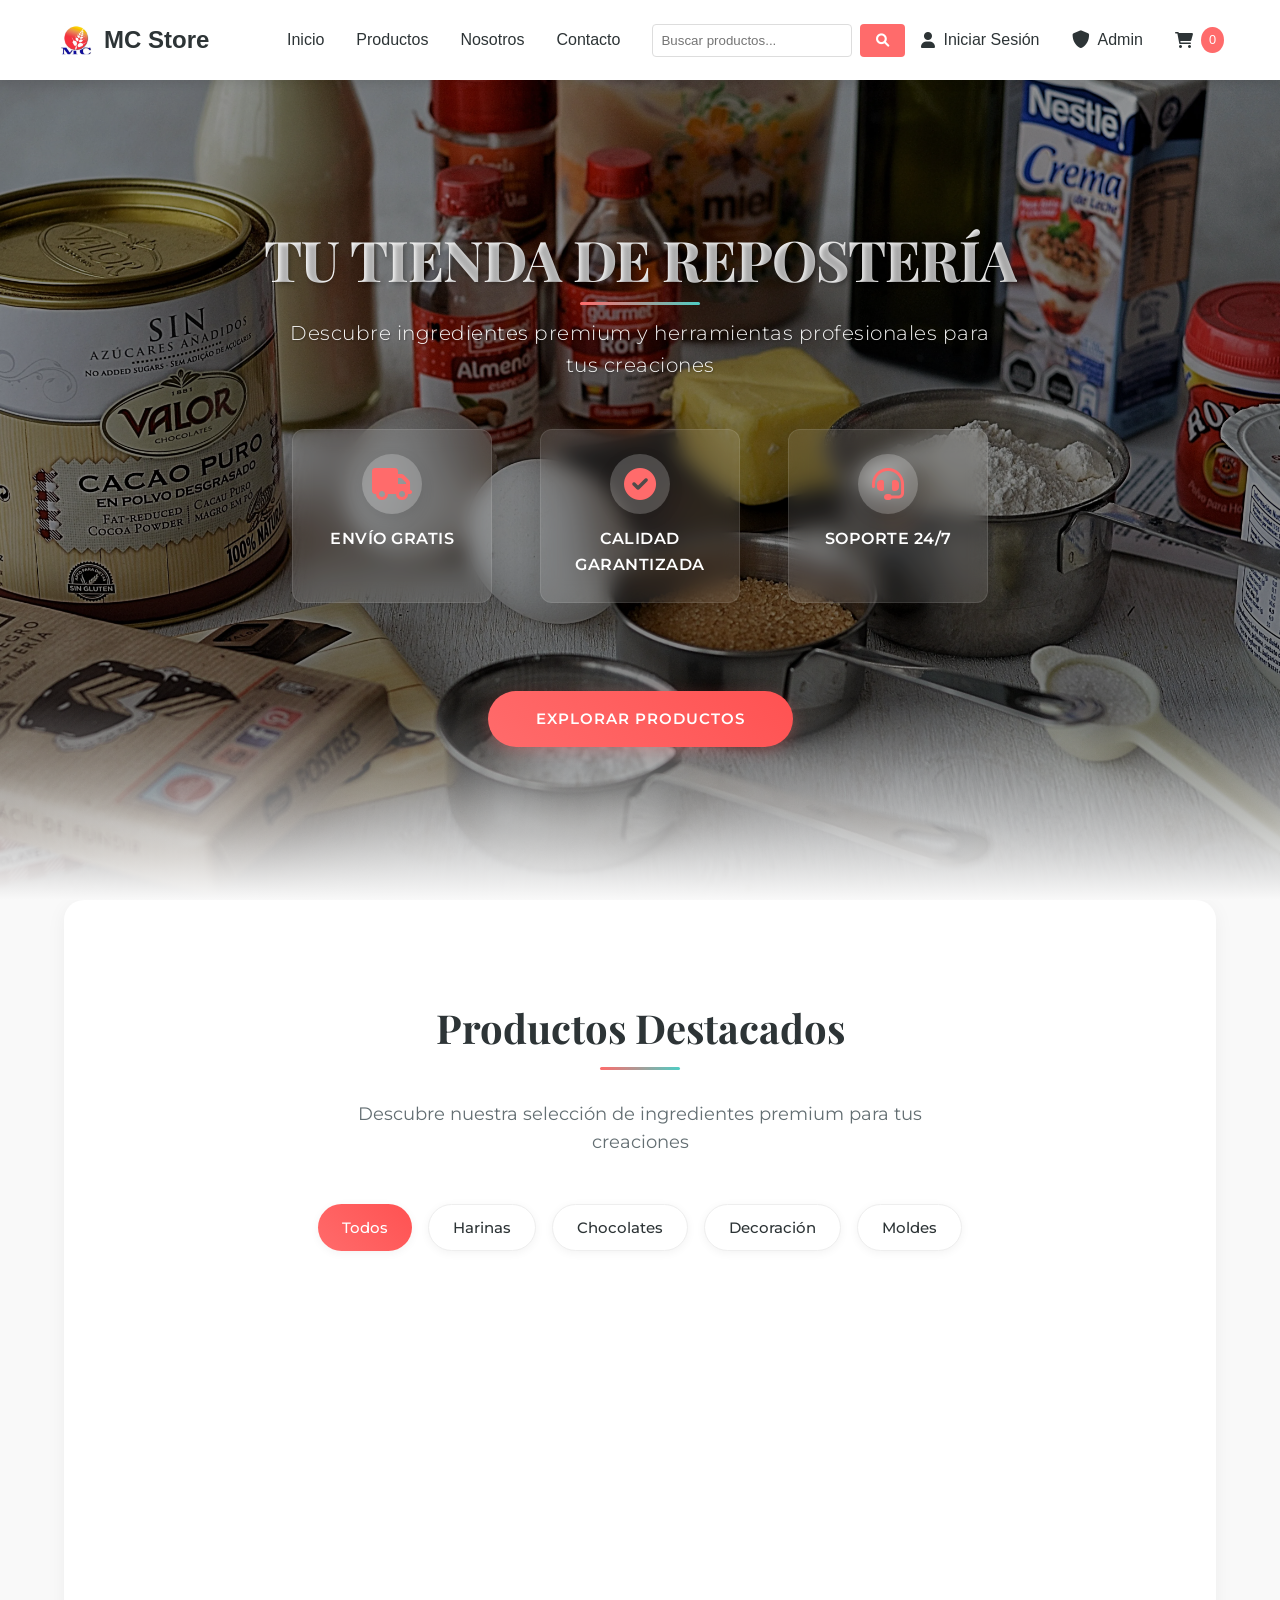
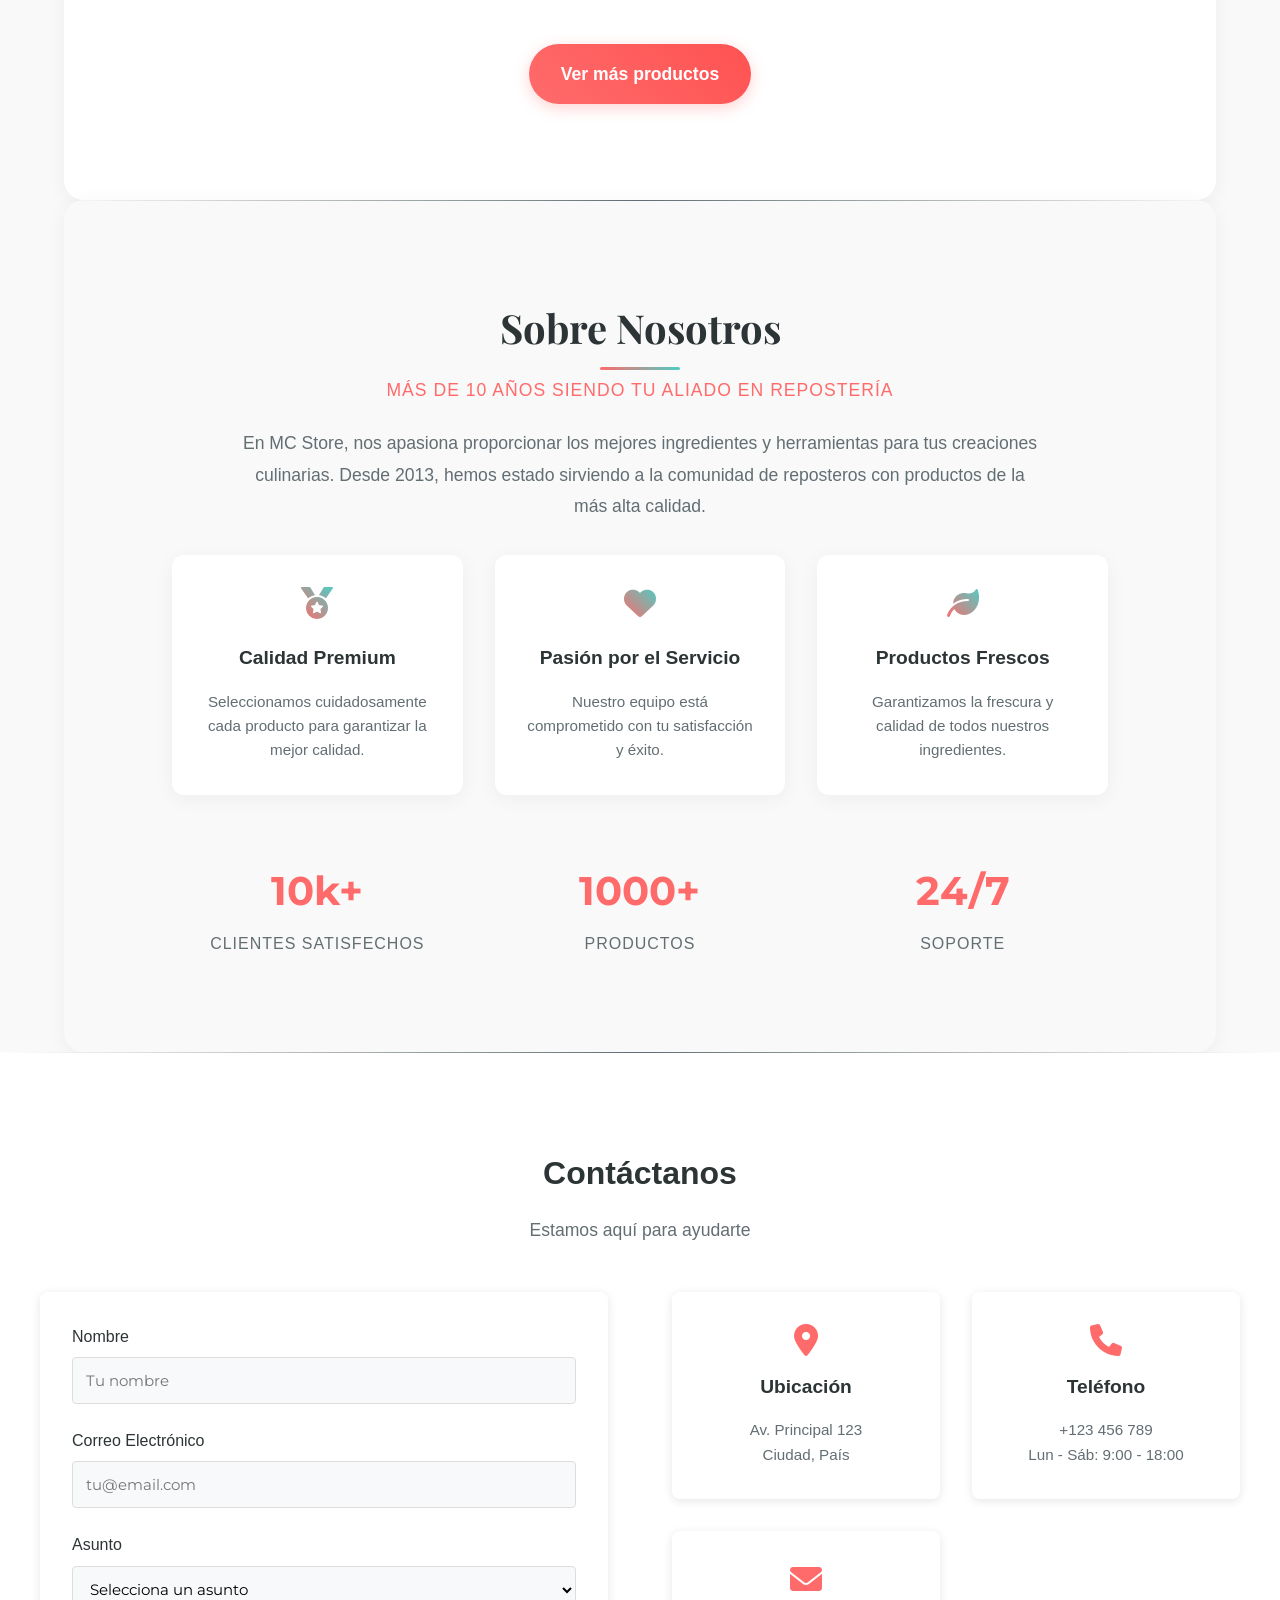
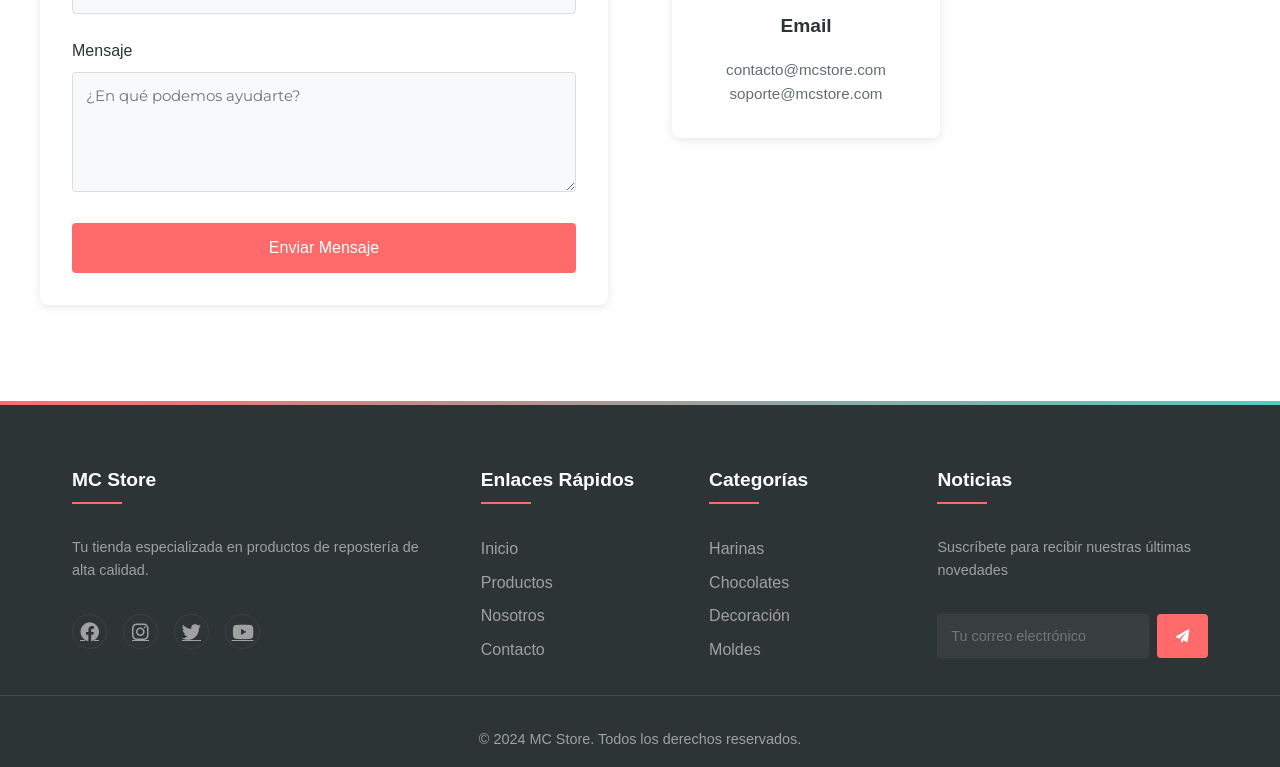
==== mcstore-project/public/index.html @ f69ef3e4 "Add files via upload" ====
<!DOCTYPE html>
<html lang="es">
<head>
    <meta charset="UTF-8">
    <meta name="viewport" content="width=device-width, initial-scale=1.0">
    <title>MC Store - Tu Tienda de Confianza</title>
    <link rel="preconnect" href="https://fonts.googleapis.com">
    <link rel="preconnect" href="https://fonts.gstatic.com" crossorigin>
    <link href="https://fonts.googleapis.com/css2?family=Montserrat:wght@300;400;500;600;700;800&family=Playfair+Display:wght@700;800;900&display=swap" rel="stylesheet">
    <link rel="stylesheet" href="css/styles.css">
    <link rel="stylesheet" href="https://cdnjs.cloudflare.com/ajax/libs/font-awesome/6.0.0/css/all.min.css">
</head>
<body>
    <!-- Header -->
    <header class="header">
        <div class="header-container">
            <div class="logo">
                <img src="img/logo-mcstore.png" alt="MC Store Logo">
                <h1 class="logo-text">MC Store</h1>
            </div>
            <button class="mobile-menu-btn">
                <i class="fas fa-bars"></i>
            </button>
            <div class="nav-container">
                <nav class="nav-menu">
                    <ul>
                        <li><a href="#inicio">Inicio</a></li>
                        <li><a href="pages/catalog.html">Productos</a></li>
                        <li><a href="#nosotros">Nosotros</a></li>
                        <li><a href="#contacto">Contacto</a></li>
                    </ul>
                </nav>
                <div class="cart-user-container">
                    <div class="search-bar">
                        <input type="text" placeholder="Buscar productos...">
                        <button><i class="fas fa-search"></i></button>
                    </div>
                    <div class="user-actions">
                        <a href="pages/login.html" class="login-btn"><i class="fas fa-user"></i> Iniciar Sesión</a>
                        <a href="pages/admin/login.html" class="admin-btn"><i class="fas fa-shield-alt"></i> Admin</a>
                        <a href="pages/cart.html" class="cart-btn"><i class="fas fa-shopping-cart"></i> <span class="cart-count">0</span></a>
                    </div>
                </div>
            </div>
        </div>
    </header>

    <!-- Hero Section -->
    <section class="hero" id="inicio">
        <div class="hero-content">
            <h1>Tu Tienda de Repostería</h1>
            <p class="hero-subtitle">Descubre ingredientes premium y herramientas profesionales para tus creaciones</p>
            <div class="hero-features">
                <div class="feature">
                    <i class="fas fa-truck"></i>
                    <span>Envío Gratis</span>
                </div>
                <div class="feature">
                    <i class="fas fa-check-circle"></i>
                    <span>Calidad Garantizada</span>
                </div>
                <div class="feature">
                    <i class="fas fa-headset"></i>
                    <span>Soporte 24/7</span>
                </div>
            </div>
            <a href="#productos" class="cta-button">Explorar Productos</a>
        </div>
    </section>

    <!-- Featured Products -->
    <section class="featured-products" id="productos">
        <div class="section-header">
            <h2>Productos Destacados</h2>
            <p>Descubre nuestra selección de ingredientes premium para tus creaciones</p>
        </div>
        <div class="category-filter">
            <button class="active" data-category="todos">Todos</button>
            <button data-category="harinas">Harinas</button>
            <button data-category="chocolates">Chocolates</button>
            <button data-category="decoracion">Decoración</button>
            <button data-category="moldes">Moldes</button>
        </div>
        <div class="products-grid" id="productsContainer">
            <!-- Products will be loaded dynamically -->
        </div>
        <div class="view-more-container">
            <a href="pages/catalog.html" class="view-more-btn">Ver más productos</a>
        </div>
    </section>

    <!-- About Us -->
    <section class="about-us" id="nosotros">
        <div class="about-content">
            <div class="about-text">
                <h2>Sobre Nosotros</h2>
                <p class="subtitle">Más de 10 años siendo tu aliado en repostería</p>
                <p class="description">En MC Store, nos apasiona proporcionar los mejores ingredientes y herramientas para tus creaciones culinarias. Desde 2013, hemos estado sirviendo a la comunidad de reposteros con productos de la más alta calidad.</p>
                <div class="about-features">
                    <div class="about-feature">
                        <i class="fas fa-medal"></i>
                        <h3>Calidad Premium</h3>
                        <p>Seleccionamos cuidadosamente cada producto para garantizar la mejor calidad.</p>
                    </div>
                    <div class="about-feature">
                        <i class="fas fa-heart"></i>
                        <h3>Pasión por el Servicio</h3>
                        <p>Nuestro equipo está comprometido con tu satisfacción y éxito.</p>
                    </div>
                    <div class="about-feature">
                        <i class="fas fa-leaf"></i>
                        <h3>Productos Frescos</h3>
                        <p>Garantizamos la frescura y calidad de todos nuestros ingredientes.</p>
                    </div>
                </div>
            </div>
            <div class="about-stats">
                <div class="stat">
                    <span class="number">10k+</span>
                    <span class="label">Clientes Satisfechos</span>
                </div>
                <div class="stat">
                    <span class="number">1000+</span>
                    <span class="label">Productos</span>
                </div>
                <div class="stat">
                    <span class="number">24/7</span>
                    <span class="label">Soporte</span>
                </div>
            </div>
        </div>
    </section>

    <!-- Contact Section -->
    <section class="contact" id="contacto">
        <div class="section-header">
            <h2>Contáctanos</h2>
            <p>Estamos aquí para ayudarte</p>
        </div>
        <div class="contact-container">
            <form id="contactForm" class="contact-form">
                <div class="form-group">
                    <label for="name">Nombre</label>
                    <input type="text" id="name" placeholder="Tu nombre" required>
                </div>
                <div class="form-group">
                    <label for="email">Correo Electrónico</label>
                    <input type="email" id="email" placeholder="tu@email.com" required>
                </div>
                <div class="form-group">
                    <label for="subject">Asunto</label>
                    <select id="subject" required>
                        <option value="">Selecciona un asunto</option>
                        <option value="consulta">Consulta General</option>
                        <option value="pedido">Información de Pedido</option>
                        <option value="reclamo">Reclamo</option>
                        <option value="otro">Otro</option>
                    </select>
                </div>
                <div class="form-group">
                    <label for="message">Mensaje</label>
                    <textarea id="message" placeholder="¿En qué podemos ayudarte?" required></textarea>
                </div>
                <button type="submit" class="submit-btn">Enviar Mensaje</button>
            </form>
            <div class="contact-info">
                <div class="info-card">
                    <div class="info-header">
                        <i class="fas fa-map-marker-alt"></i>
                        <h3>Ubicación</h3>
                    </div>
                    <p>Av. Principal 123</p>
                    <p>Ciudad, País</p>
                </div>
                <div class="info-card">
                    <div class="info-header">
                        <i class="fas fa-phone"></i>
                        <h3>Teléfono</h3>
                    </div>
                    <p>+123 456 789</p>
                    <p>Lun - Sáb: 9:00 - 18:00</p>
                </div>
                <div class="info-card">
                    <div class="info-header">
                        <i class="fas fa-envelope"></i>
                        <h3>Email</h3>
                    </div>
                    <p>contacto@mcstore.com</p>
                    <p>soporte@mcstore.com</p>
                </div>
            </div>
        </div>
    </section>

    <!-- Include Footer -->
    <div id="footer-placeholder"></div>
    <script src="js/catalog.js"></script>
    <script src="js/main.js"></script>
    <script>
        // Load footer
        fetch('pages/footer.html')
            .then(response => response.text())
            .then(data => {
                document.getElementById('footer-placeholder').innerHTML = data;
            })
            .catch(error => console.error('Error loading footer:', error));
    </script>
</body>
</html>
---- mcstore-project/public/css/styles.css ----
/* Variables globales */
:root {
    --primary-color: #ff6b6b;
    --secondary-color: #4ecdc4;
    --dark-color: #2d3436;
    --light-color: #f9f9f9;
    --gray-color: #636e72;
    --shadow: 0 2px 10px rgba(0, 0, 0, 0.1);
    --header-height: 80px;
}

/* Reset y estilos base */
* {
    margin: 0;
    padding: 0;
    box-sizing: border-box;
}

body {
    font-family: 'Segoe UI', Tahoma, Geneva, Verdana, sans-serif;
    line-height: 1.6;
    color: var(--dark-color);
    background-color: var(--light-color);
    position: relative;
}

/* Header Styles */
.header {
    background-color: white;
    box-shadow: var(--shadow);
    position: fixed;
    width: 100%;
    top: 0;
    left: 0;
    height: var(--header-height);
    z-index: 1000;
}

.header-container {
    max-width: 1200px;
    margin: 0 auto;
    padding: 1rem;
    display: flex;
    justify-content: space-between;
    align-items: center;
    height: 100%;
}

.logo {
    display: flex;
    align-items: center;
    gap: 0.5rem;
}

.logo img {
    height: 40px;
    width: auto;
}

.logo-text {
    font-size: 1.5rem;
    font-weight: 700;
    color: var(--dark-color);
    margin: 0;
}

.mobile-menu-btn {
    display: none;
    background: none;
    border: none;
    font-size: 1.5rem;
    color: var(--dark-color);
    cursor: pointer;
}

.nav-container {
    display: flex;
    align-items: center;
    gap: 2rem;
}

.nav-menu ul {
    display: flex;
    list-style: none;
    gap: 2rem;
}

.nav-menu a {
    text-decoration: none;
    color: var(--dark-color);
    font-weight: 500;
    transition: color 0.3s;
    position: relative;
}

.nav-menu a::after {
    content: '';
    position: absolute;
    bottom: -5px;
    left: 0;
    width: 0;
    height: 2px;
    background-color: var(--primary-color);
    transition: width 0.3s;
}

.nav-menu a:hover::after {
    width: 100%;
}

.nav-menu a:hover {
    color: var(--primary-color);
}

.cart-user-container {
    display: flex;
    align-items: center;
    gap: 1rem;
}

.search-bar {
    display: flex;
    gap: 0.5rem;
}

.search-bar input {
    padding: 0.5rem;
    border: 1px solid #ddd;
    border-radius: 4px;
    width: 200px;
    transition: all 0.3s;
}

.search-bar input:focus {
    outline: none;
    border-color: var(--primary-color);
    box-shadow: 0 0 0 2px rgba(255, 107, 107, 0.1);
}

.search-bar button {
    background: var(--primary-color);
    border: none;
    color: white;
    padding: 0.5rem 1rem;
    border-radius: 4px;
    cursor: pointer;
    transition: background 0.3s;
}

.search-bar button:hover {
    background: #ff5252;
}

.user-actions {
    display: flex;
    gap: 1rem;
}

.user-actions a {
    text-decoration: none;
    color: var(--dark-color);
    display: flex;
    align-items: center;
    gap: 0.5rem;
    transition: color 0.3s;
}

.user-actions a:hover {
    color: var(--primary-color);
}

.cart-count {
    background: var(--primary-color);
    color: white;
    padding: 0.2rem 0.5rem;
    border-radius: 50%;
    font-size: 0.8rem;
}

/* Responsive Header */
@media (max-width: 1024px) {
    .search-bar input {
        width: 150px;
    }
}

@media (max-width: 768px) {
    .mobile-menu-btn {
        display: block;
    }

    .nav-container {
        position: fixed;
        top: var(--header-height);
        left: -100%;
        width: 100%;
        height: calc(100vh - var(--header-height));
        background: white;
        flex-direction: column;
        padding: 2rem;
        transition: left 0.3s ease;
    }

    .nav-container.active {
        left: 0;
    }

    .nav-menu ul {
        flex-direction: column;
        align-items: center;
        gap: 1.5rem;
    }

    .cart-user-container {
        flex-direction: column;
        align-items: center;
        width: 100%;
    }

    .search-bar {
        width: 100%;
    }

    .search-bar input {
        width: 100%;
    }

    .user-actions {
        flex-direction: column;
        align-items: center;
        width: 100%;
        gap: 1rem;
    }

    .user-actions a {
        width: 100%;
        justify-content: center;
        padding: 0.5rem;
        border: 1px solid #ddd;
        border-radius: 4px;
    }

    .logo-text {
        font-size: 1.2rem;
    }
    .logo img {
        height: 35px;
    }
}

@media (max-width: 480px) {
    .header-container {
        padding: 0.5rem;
    }

    .logo-text {
        font-size: 1rem;
    }
    .logo img {
        height: 30px;
    }
}

/* Hero Section */
.hero {
    background: linear-gradient(rgba(0, 0, 0, 0.4), rgba(0, 0, 0, 0.5)), url('../img/bg-img-1.webp');
    background-size: cover;
    background-position: center;
    background-attachment: fixed;
    min-height: 100vh;
    display: flex;
    align-items: center;
    justify-content: center;
    text-align: center;
    color: white;
    margin-top: 0;
    padding-top: var(--header-height);
    position: relative;
    overflow: hidden;
}

.hero::before {
    content: '';
    position: absolute;
    bottom: 0;
    left: 0;
    right: 0;
    height: 200px;
    background: linear-gradient(to top, var(--light-color), transparent);
    z-index: 1;
}

.hero-content {
    max-width: 1000px;
    padding: 2rem;
    position: relative;
    z-index: 2;
}

.hero h1 {
    font-size: 3.5rem;
    margin-bottom: 1.5rem;
    text-shadow: 2px 2px 4px rgba(0, 0, 0, 0.3);
    font-weight: 800;
    letter-spacing: -1px;
    line-height: 1.2;
    font-family: 'Playfair Display', serif;
    background: linear-gradient(45deg, #ffffff, #f0f0f0);
    -webkit-background-clip: text;
    -webkit-text-fill-color: transparent;
    animation: fadeInUp 1s ease-out;
    position: relative;
    text-transform: uppercase;
}

.hero h1::after {
    content: '';
    position: absolute;
    bottom: -12px;
    left: 50%;
    transform: translateX(-50%);
    width: 120px;
    height: 3px;
    background: linear-gradient(to right, var(--primary-color), var(--secondary-color));
    border-radius: 3px;
}

.hero-subtitle {
    font-size: 1.25rem;
    margin-bottom: 2.5rem;
    text-shadow: 1px 1px 2px rgba(0, 0, 0, 0.3);
    color: rgba(255, 255, 255, 0.95);
    font-weight: 300;
    font-family: 'Montserrat', sans-serif;
    animation: fadeInUp 1s ease-out 0.2s backwards;
    max-width: 700px;
    margin-left: auto;
    margin-right: auto;
    line-height: 1.6;
    letter-spacing: 0.5px;
}

.hero-features {
    display: flex;
    justify-content: center;
    gap: 3rem;
    margin: 3rem 0;
    animation: fadeInUp 1s ease-out 0.4s backwards;
}

.feature {
    display: flex;
    flex-direction: column;
    align-items: center;
    gap: 0.8rem;
    background: rgba(255, 255, 255, 0.1);
    padding: 1.5rem;
    border-radius: 12px;
    backdrop-filter: blur(10px);
    transition: transform 0.3s, background 0.3s, box-shadow 0.3s;
    border: 1px solid rgba(255, 255, 255, 0.1);
    box-shadow: 0 10px 30px rgba(0, 0, 0, 0.1);
    width: 200px;
}

.feature:hover {
    transform: translateY(-10px);
    background: rgba(255, 255, 255, 0.15);
    box-shadow: 0 15px 40px rgba(0, 0, 0, 0.2);
}

.feature i {
    font-size: 2rem;
    color: var(--primary-color);
    background: rgba(255, 255, 255, 0.2);
    width: 60px;
    height: 60px;
    border-radius: 50%;
    display: flex;
    align-items: center;
    justify-content: center;
    transition: transform 0.3s, background 0.3s;
    box-shadow: 0 5px 15px rgba(0, 0, 0, 0.1);
}

.feature:hover i {
    transform: scale(1.1);
    background: rgba(255, 255, 255, 0.25);
}

.feature span {
    font-size: 1rem;
    font-weight: 600;
    color: white;
    letter-spacing: 0.5px;
    font-family: 'Montserrat', sans-serif;
    text-transform: uppercase;
}

.cta-button {
    display: inline-block;
    background: linear-gradient(45deg, var(--primary-color), #ff5252);
    color: white;
    padding: 1rem 3rem;
    border-radius: 50px;
    text-decoration: none;
    margin-top: 2.5rem;
    transition: all 0.3s;
    font-weight: 600;
    text-transform: uppercase;
    letter-spacing: 1px;
    font-family: 'Montserrat', sans-serif;
    font-size: 0.95rem;
    box-shadow: 0 4px 15px rgba(255, 107, 107, 0.3);
    animation: fadeInUp 1s ease-out 0.6s backwards;
    position: relative;
    overflow: hidden;
}

.cta-button::before {
    content: '';
    position: absolute;
    top: 0;
    left: -100%;
    width: 100%;
    height: 100%;
    background: linear-gradient(90deg, transparent, rgba(255, 255, 255, 0.2), transparent);
    transition: 0.5s;
}

.cta-button:hover::before {
    left: 100%;
}

.cta-button:hover {
    background: linear-gradient(45deg, #ff5252, var(--primary-color));
    transform: translateY(-3px);
    box-shadow: 0 6px 20px rgba(255, 107, 107, 0.4);
}

@keyframes fadeInUp {
    from {
        opacity: 0;
        transform: translateY(30px);
    }
    to {
        opacity: 1;
        transform: translateY(0);
    }
}

@media (max-width: 768px) {
    .hero h1 {
        font-size: 2.8rem;
        letter-spacing: -0.5px;
    }

    .hero-subtitle {
        font-size: 1.1rem;
        line-height: 1.5;
        padding: 0 1rem;
    }

    .hero-features {
        flex-direction: column;
        gap: 1.5rem;
        align-items: center;
    }

    .feature {
        width: 180px;
        padding: 1.2rem;
    }

    .feature i {
        width: 50px;
        height: 50px;
        font-size: 1.5rem;
    }

    .feature span {
        font-size: 0.9rem;
    }

    .cta-button {
        padding: 0.9rem 2.5rem;
        font-size: 0.9rem;
    }
}

@media (max-width: 480px) {
    .hero h1 {
        font-size: 2.2rem;
        letter-spacing: 0;
    }

    .hero-subtitle {
        font-size: 1rem;
        line-height: 1.4;
    }

    .feature {
        width: 160px;
        padding: 1rem;
    }

    .feature i {
        width: 45px;
        height: 45px;
        font-size: 1.3rem;
    }

    .feature span {
        font-size: 0.85rem;
    }

    .cta-button {
        padding: 0.8rem 2rem;
        font-size: 0.85rem;
    }
}

/* Featured Products */
.featured-products {
    min-height: 100vh;
    padding: 4rem 2rem;
    max-width: 1200px;
    margin: 0 auto;
    display: flex;
    flex-direction: column;
}

.featured-products h2 {
    text-align: center;
    margin-bottom: 2rem;
}

.products-grid {
    flex: 1;
    display: grid;
    grid-template-columns: repeat(auto-fit, minmax(250px, 1fr));
    gap: 2rem;
    align-content: center;
}

/* About Us */
.about-us {
    min-height: auto;
    background: var(--light-color);
    padding: 6rem 0;
    display: flex;
    align-items: center;
    justify-content: center;
    position: relative;
    width: 90%;
    margin: 0 auto;
    border-radius: 20px;
    box-shadow: 0 4px 20px rgba(0, 0, 0, 0.05);
}

.about-us::before {
    content: '';
    position: absolute;
    top: 0;
    left: 0;
    right: 0;
    height: 1px;
    background: linear-gradient(to right, transparent, var(--gray-color), transparent);
}

.about-content {
    max-width: 1000px;
    margin: 0 auto;
    text-align: center;
    padding: 0 2rem;
    width: 100%;
}

.about-text {
    margin-bottom: 4rem;
}

.about-text h2 {
    font-size: 2.5rem;
    color: var(--dark-color);
    margin-bottom: 1rem;
    font-family: 'Playfair Display', serif;
    position: relative;
    display: inline-block;
}

.about-text h2::after {
    content: '';
    position: absolute;
    bottom: -10px;
    left: 50%;
    transform: translateX(-50%);
    width: 80px;
    height: 3px;
    background: linear-gradient(to right, var(--primary-color), var(--secondary-color));
    border-radius: 3px;
}

.about-text .subtitle {
    color: var(--primary-color);
    font-size: 1.1rem;
    font-weight: 500;
    margin-bottom: 1.5rem;
    letter-spacing: 1px;
    text-transform: uppercase;
}

.about-text .description {
    color: var(--gray-color);
    font-size: 1.1rem;
    line-height: 1.8;
    margin-bottom: 2rem;
    max-width: 800px;
    margin-left: auto;
    margin-right: auto;
}

.about-features {
    display: grid;
    grid-template-columns: repeat(3, 1fr);
    gap: 2rem;
    margin-bottom: 4rem;
    width: 100%;
}

.about-feature {
    background: white;
    padding: 2rem;
    border-radius: 12px;
    box-shadow: 0 4px 20px rgba(0, 0, 0, 0.05);
    transition: transform 0.3s, box-shadow 0.3s;
}

.about-feature:hover {
    transform: translateY(-5px);
    box-shadow: 0 6px 25px rgba(0, 0, 0, 0.1);
}

.about-feature i {
    font-size: 2rem;
    color: var(--primary-color);
    margin-bottom: 1.5rem;
    background: linear-gradient(45deg, var(--primary-color), var(--secondary-color));
    -webkit-background-clip: text;
    -webkit-text-fill-color: transparent;
}

.about-feature h3 {
    font-size: 1.2rem;
    color: var(--dark-color);
    margin-bottom: 1rem;
    font-weight: 600;
}

.about-feature p {
    color: var(--gray-color);
    font-size: 0.95rem;
    line-height: 1.6;
}

.about-stats {
    display: grid;
    grid-template-columns: repeat(3, 1fr);
    gap: 2rem;
}

.stat {
    display: flex;
    flex-direction: column;
    align-items: center;
    gap: 0.5rem;
}

.stat .number {
    font-size: 2.5rem;
    font-weight: 700;
    color: var(--primary-color);
    font-family: 'Montserrat', sans-serif;
}

.stat .label {
    color: var(--gray-color);
    font-size: 1rem;
    font-weight: 500;
    text-transform: uppercase;
    letter-spacing: 1px;
}

@media (max-width: 768px) {
    .about-us {
        width: 95%;
        padding: 4rem 1rem;
    }

    .about-text h2 {
        font-size: 2rem;
    }

    .about-features {
        grid-template-columns: 1fr;
        max-width: 500px;
        margin-left: auto;
        margin-right: auto;
    }

    .about-stats {
        grid-template-columns: 1fr;
        gap: 2rem;
        max-width: 300px;
        margin: 0 auto;
    }

    .stat .number {
        font-size: 2rem;
    }
}

@media (max-width: 480px) {
    .about-us {
        width: 98%;
        padding: 3rem 1rem;
    }

    .about-text h2 {
        font-size: 1.8rem;
    }

    .about-text .subtitle {
        font-size: 1rem;
    }

    .about-text .description {
        font-size: 1rem;
        line-height: 1.6;
    }

    .about-feature {
        padding: 1.5rem;
    }

    .stat .number {
        font-size: 1.8rem;
    }

    .stat .label {
        font-size: 0.9rem;
    }
}

/* Contact Section */
.contact {
    min-height: auto;
    padding: 6rem 2rem;
    background: white;
    position: relative;
}

.contact::before {
    content: '';
    position: absolute;
    top: 0;
    left: 0;
    right: 0;
    height: 1px;
    background: linear-gradient(to right, transparent, var(--gray-color), transparent);
}

.section-header {
    text-align: center;
    margin-bottom: 3rem;
}

.section-header h2 {
    font-size: 2rem;
    color: var(--dark-color);
    margin-bottom: 1rem;
}

.section-header p {
    color: var(--gray-color);
    font-size: 1.1rem;
}

.contact-container {
    max-width: 1200px;
    margin: 0 auto;
    display: grid;
    grid-template-columns: 1fr 1fr;
    gap: 4rem;
    align-items: start;
}

.contact-form {
    background: white;
    padding: 2rem;
    border-radius: 8px;
    box-shadow: var(--shadow);
}

.form-group {
    margin-bottom: 1.5rem;
}

.form-group label {
    display: block;
    margin-bottom: 0.5rem;
    color: var(--dark-color);
    font-weight: 500;
}

.form-group input,
.form-group select,
.form-group textarea {
    width: 100%;
    padding: 0.8rem;
    border: 1px solid #ddd;
    border-radius: 4px;
    transition: all 0.3s;
    font-size: 0.95rem;
    font-family: 'Montserrat', sans-serif;
    background: #f8f9fa;
}

.form-group input:focus,
.form-group select:focus,
.form-group textarea:focus {
    outline: none;
    border-color: var(--primary-color);
    box-shadow: 0 0 0 2px rgba(255, 107, 107, 0.1);
}

.form-group textarea {
    height: 120px;
    resize: vertical;
}

.submit-btn {
    width: 100%;
    background: var(--primary-color);
    color: white;
    border: none;
    padding: 1rem;
    border-radius: 4px;
    cursor: pointer;
    font-size: 1rem;
    font-weight: 500;
    transition: all 0.3s;
}

.submit-btn:hover {
    background: #ff5252;
    transform: translateY(-2px);
}

.contact-info {
    display: grid;
    grid-template-columns: repeat(auto-fit, minmax(250px, 1fr));
    gap: 2rem;
}

.info-card {
    background: white;
    padding: 2rem;
    border-radius: 8px;
    box-shadow: var(--shadow);
    text-align: center;
    transition: transform 0.3s;
}

.info-card:hover {
    transform: translateY(-5px);
}

.info-header {
    margin-bottom: 1rem;
}

.info-header i {
    font-size: 2rem;
    color: var(--primary-color);
    margin-bottom: 1rem;
}

.info-header h3 {
    color: var(--dark-color);
    font-size: 1.2rem;
    margin-bottom: 0.5rem;
}

.info-card p {
    color: var(--gray-color);
    font-size: 0.95rem;
    line-height: 1.6;
}

@media (max-width: 768px) {
    .contact {
        padding: 4rem 1.5rem;
    }

    .contact-container {
        grid-template-columns: 1fr;
        gap: 3rem;
    }

    .contact-info {
        grid-template-columns: 1fr;
    }

    .info-card {
        max-width: 400px;
        margin: 0 auto;
    }
}

@media (max-width: 480px) {
    .section-header h2 {
        font-size: 1.75rem;
    }

    .section-header p {
        font-size: 1rem;
    }

    .contact-form {
        padding: 1.5rem;
    }
}

/* Footer */
.footer {
    background: var(--dark-color);
    color: white;
    padding: 4rem 0 1rem;
    position: relative;
}

.footer::before {
    content: '';
    position: absolute;
    top: 0;
    left: 0;
    right: 0;
    height: 4px;
    background: linear-gradient(to right, var(--primary-color), var(--secondary-color));
}

.footer-content {
    max-width: 1200px;
    margin: 0 auto;
    padding: 0 2rem;
    display: grid;
    grid-template-columns: 2fr 1fr 1fr 1.5fr;
    gap: 3rem;
    margin-bottom: 2rem;
}

.footer-section {
    display: flex;
    flex-direction: column;
    gap: 1rem;
}

.footer-section h3 {
    color: white;
    font-size: 1.2rem;
    margin-bottom: 1rem;
    position: relative;
    padding-bottom: 0.5rem;
}

.footer-section h3::after {
    content: '';
    position: absolute;
    left: 0;
    bottom: 0;
    width: 50px;
    height: 2px;
    background: var(--primary-color);
}

.footer-section p {
    color: #a0a0a0;
    font-size: 0.9rem;
    line-height: 1.6;
}

.footer-section ul {
    list-style: none;
    display: flex;
    flex-direction: column;
    gap: 0.5rem;
}

.footer-section ul li a {
    color: #a0a0a0;
    text-decoration: none;
    transition: color 0.3s;
    display: flex;
    align-items: center;
    gap: 0.5rem;
}

.footer-section ul li a:hover {
    color: var(--primary-color);
}

.footer-section ul li a i {
    font-size: 0.8rem;
}

.social-links {
    display: flex;
    gap: 1rem;
    margin-top: 1rem;
}

.social-links a {
    color: #a0a0a0;
    font-size: 1.2rem;
    transition: all 0.3s;
    width: 35px;
    height: 35px;
    border-radius: 50%;
    border: 1px solid #404040;
    display: flex;
    align-items: center;
    justify-content: center;
}

.social-links a:hover {
    color: white;
    border-color: var(--primary-color);
    background: var(--primary-color);
    transform: translateY(-3px);
}

.newsletter-form {
    display: flex;
    gap: 0.5rem;
    margin-top: 1rem;
}

.newsletter-form input {
    flex: 1;
    padding: 0.8rem;
    border: 1px solid #404040;
    border-radius: 4px;
    background: rgba(255, 255, 255, 0.05);
    color: white;
    font-size: 0.9rem;
}

.newsletter-form input:focus {
    outline: none;
    border-color: var(--primary-color);
}

.newsletter-form button {
    background: var(--primary-color);
    color: white;
    border: none;
    padding: 0.8rem 1.2rem;
    border-radius: 4px;
    cursor: pointer;
    transition: background 0.3s;
}

.newsletter-form button:hover {
    background: #ff5252;
}

.footer-bottom {
    text-align: center;
    padding-top: 2rem;
    margin-top: 2rem;
    border-top: 1px solid rgba(255, 255, 255, 0.1);
}

.footer-bottom p {
    color: #a0a0a0;
    font-size: 0.9rem;
}

@media (max-width: 1024px) {
    .footer-content {
        grid-template-columns: repeat(2, 1fr);
    }
}

@media (max-width: 768px) {
    .footer-content {
        grid-template-columns: 1fr;
        gap: 2rem;
    }

    .footer-section {
        text-align: center;
        align-items: center;
    }

    .footer-section h3::after {
        left: 50%;
        transform: translateX(-50%);
    }

    .footer-section ul li a {
        justify-content: center;
    }

    .newsletter-form {
        max-width: 400px;
        margin: 1rem auto 0;
    }
}

/* Modal */
.modal {
    display: none;
    position: fixed;
    top: 0;
    left: 0;
    width: 100%;
    height: 100%;
    background: rgba(0, 0, 0, 0.5);
    z-index: 1001;
}

.modal-content {
    background: white;
    padding: 2rem;
    border-radius: 8px;
    max-width: 500px;
    margin: 2rem auto;
    position: relative;
}

.close {
    position: absolute;
    right: 1rem;
    top: 1rem;
    font-size: 1.5rem;
    cursor: pointer;
}

#loginForm {
    display: flex;
    flex-direction: column;
    gap: 1rem;
}

#loginForm input {
    padding: 0.8rem;
    border: 1px solid #ddd;
    border-radius: 4px;
}

#loginForm button {
    background: var(--primary-color);
    color: white;
    border: none;
    padding: 1rem;
    border-radius: 4px;
    cursor: pointer;
}

/* Animaciones */
@keyframes fadeIn {
    from {
        opacity: 0;
        transform: translateY(20px);
    }
    to {
        opacity: 1;
        transform: translateY(0);
    }
}

.hero-content, .products-grid, .about-content {
    animation: fadeIn 1s ease-out;
}

/* Scroll Behavior */
html {
    scroll-behavior: smooth;
    scroll-padding-top: var(--header-height);
    scroll-snap-type: y proximity;
}

.hero,
.featured-products,
.about-us,
.contact {
    scroll-snap-align: start;
    scroll-snap-stop: always;
}

/* Product Cards */
.product-card {
    background: white;
    border-radius: 8px;
    padding: 1rem;
    box-shadow: var(--shadow);
    display: flex;
    flex-direction: column;
    gap: 1rem;
    transition: transform 0.3s ease;
}

.product-card:hover {
    transform: translateY(-5px);
}

.product-card img {
    width: 100%;
    height: 200px;
    object-fit: cover;
    border-radius: 4px;
}

.product-card h3 {
    font-size: 1.2rem;
    color: var(--dark-color);
}

.product-card .price {
    font-size: 1.25rem;
    font-weight: bold;
    color: var(--primary-color);
}

.add-to-cart-btn {
    background: var(--primary-color);
    color: white;
    border: none;
    padding: 0.8rem;
    border-radius: 4px;
    cursor: pointer;
    transition: background 0.3s;
}

.add-to-cart-btn:hover {
    background: #ff5252;
}

/* Notification */
.notification {
    position: fixed;
    bottom: 20px;
    right: 20px;
    background: var(--dark-color);
    color: white;
    padding: 1rem 2rem;
    border-radius: 4px;
    opacity: 0;
    transform: translateY(20px);
    transition: all 0.3s ease;
}

.notification.show {
    opacity: 1;
    transform: translateY(0);
}

.category-filter {
    display: flex;
    justify-content: center;
    gap: 1rem;
    margin-bottom: 3rem;
    flex-wrap: wrap;
    padding: 0 1rem;
}

.category-filter button {
    padding: 0.8rem 1.5rem;
    border: none;
    background: white;
    color: var(--dark-color);
    border-radius: 30px;
    cursor: pointer;
    font-size: 0.95rem;
    font-weight: 500;
    transition: all 0.3s ease;
    box-shadow: 0 2px 10px rgba(0, 0, 0, 0.05);
    font-family: 'Montserrat', sans-serif;
    position: relative;
    overflow: hidden;
    border: 1px solid #eee;
}

.category-filter button::before {
    content: '';
    position: absolute;
    top: 0;
    left: -100%;
    width: 100%;
    height: 100%;
    background: linear-gradient(90deg, transparent, rgba(255, 255, 255, 0.2), transparent);
    transition: 0.5s;
}

.category-filter button:hover::before {
    left: 100%;
}

.category-filter button:hover {
    transform: translateY(-2px);
    box-shadow: 0 4px 15px rgba(0, 0, 0, 0.1);
    color: var(--primary-color);
    border-color: var(--primary-color);
}

.category-filter button.active {
    background: linear-gradient(45deg, var(--primary-color), #ff5252);
    color: white;
    border: none;
}

.category-filter button.active:hover {
    transform: translateY(-2px);
    box-shadow: 0 4px 15px rgba(255, 107, 107, 0.3);
}

/* Featured Products Section Header */
.featured-products {
    padding: 6rem 2rem;
    background: white;
    position: relative;
    width: 90%;
    margin: 0 auto;
    border-radius: 20px;
    box-shadow: 0 4px 20px rgba(0, 0, 0, 0.05);
}

.featured-products .section-header {
    text-align: center;
    margin-bottom: 3rem;
}

.featured-products .section-header h2 {
    font-size: 2.5rem;
    color: var(--dark-color);
    margin-bottom: 1rem;
    font-family: 'Playfair Display', serif;
    position: relative;
    display: inline-block;
}

.featured-products .section-header h2::after {
    content: '';
    position: absolute;
    bottom: -10px;
    left: 50%;
    transform: translateX(-50%);
    width: 80px;
    height: 3px;
    background: linear-gradient(to right, var(--primary-color), var(--secondary-color));
    border-radius: 3px;
}

.featured-products .section-header p {
    color: var(--gray-color);
    font-size: 1.1rem;
    max-width: 600px;
    margin: 1.5rem auto 0;
    line-height: 1.6;
    font-family: 'Montserrat', sans-serif;
}

/* View More Button */
.view-more-container {
    display: flex;
    justify-content: center;
    margin-top: 3rem;
    padding: 0 1rem;
}

.view-more-btn {
    display: inline-flex;
    align-items: center;
    gap: 0.8rem;
    padding: 1rem 2rem;
    background: linear-gradient(45deg, var(--primary-color), #ff5252);
    color: white;
    text-decoration: none;
    border-radius: 30px;
    font-weight: 600;
    font-size: 1.1rem;
    transition: all 0.3s ease;
    box-shadow: 0 4px 15px rgba(255, 107, 107, 0.3);
}

.view-more-btn:hover {
    transform: translateY(-2px);
    box-shadow: 0 6px 20px rgba(255, 107, 107, 0.4);
}

.view-more-btn i {
    transition: transform 0.3s ease;
}

.view-more-btn:hover i {
    transform: translateX(5px);
}

@media (max-width: 768px) {
    .view-more-btn {
        padding: 0.9rem 1.8rem;
        font-size: 1rem;
    }
}

@media (max-width: 480px) {
    .view-more-btn {
        padding: 0.8rem 1.6rem;
        font-size: 0.95rem;
    }
}

@media (max-width: 768px) {
    .category-filter {
        gap: 0.8rem;
    }

    .category-filter button {
        padding: 0.7rem 1.2rem;
        font-size: 0.9rem;
    }

    .featured-products {
        width: 95%;
        padding: 4rem 1rem;
    }

    .featured-products .section-header h2 {
        font-size: 2rem;
    }
}

@media (max-width: 480px) {
    .category-filter button {
        padding: 0.6rem 1rem;
        font-size: 0.85rem;
    }

    .featured-products {
        width: 98%;
        padding: 3rem 1rem;
    }

    .featured-products .section-header h2 {
        font-size: 1.8rem;
    }

    .featured-products .section-header p {
        font-size: 1rem;
    }
}

/* Cart Section */
.cart-section {
    min-height: calc(100vh - var(--header-height));
    padding: 6rem 2rem;
    background: var(--light-color);
}

.cart-container {
    max-width: 1200px;
    margin: 0 auto;
    background: white;
    border-radius: 20px;
    box-shadow: 0 4px 20px rgba(0, 0, 0, 0.05);
    padding: 2rem;
}

.cart-content {
    display: grid;
    grid-template-columns: 2fr 1fr;
    gap: 3rem;
    margin-top: 2rem;
}

.cart-items {
    background: white;
    border-radius: 12px;
    min-height: 200px;
}

.cart-item {
    display: grid;
    grid-template-columns: auto 3fr 1fr auto;
    gap: 2rem;
    align-items: center;
    padding: 1.5rem;
    border-bottom: 1px solid #eee;
}

.cart-item:last-child {
    border-bottom: none;
}

.cart-item img {
    width: 100px;
    height: 100px;
    object-fit: cover;
    border-radius: 8px;
}

.item-details h3 {
    font-size: 1.1rem;
    color: var(--dark-color);
    margin-bottom: 0.5rem;
}

.item-details p {
    color: var(--gray-color);
    font-size: 0.9rem;
}

.item-quantity {
    display: flex;
    align-items: center;
    gap: 1rem;
}

.quantity-btn {
    background: none;
    border: 1px solid #eee;
    width: 30px;
    height: 30px;
    border-radius: 50%;
    display: flex;
    align-items: center;
    justify-content: center;
    cursor: pointer;
    transition: all 0.3s;
}

.quantity-btn:hover {
    background: var(--primary-color);
    color: white;
    border-color: var(--primary-color);
}

.quantity-input {
    width: 50px;
    text-align: center;
    border: 1px solid #eee;
    border-radius: 4px;
    padding: 0.3rem;
}

.remove-item {
    color: var(--gray-color);
    cursor: pointer;
    transition: color 0.3s;
}

.remove-item:hover {
    color: var(--primary-color);
}

.cart-summary {
    background: white;
    padding: 2rem;
    border-radius: 12px;
    position: sticky;
    top: calc(var(--header-height) + 2rem);
    height: fit-content;
    border: 1px solid #eee;
}

.cart-summary h3 {
    font-size: 1.3rem;
    color: var(--dark-color);
    margin-bottom: 1.5rem;
    padding-bottom: 1rem;
    border-bottom: 2px solid #eee;
}

.summary-item {
    display: flex;
    justify-content: space-between;
    margin-bottom: 1rem;
    color: var(--gray-color);
    font-size: 1rem;
}

.summary-total {
    display: flex;
    justify-content: space-between;
    margin: 1.5rem 0;
    padding-top: 1rem;
    border-top: 2px solid #eee;
    font-weight: 600;
    font-size: 1.2rem;
    color: var(--dark-color);
}

.checkout-btn {
    width: 100%;
    background: linear-gradient(45deg, var(--primary-color), #ff5252);
    color: white;
    border: none;
    padding: 1rem;
    border-radius: 8px;
    font-size: 1rem;
    font-weight: 600;
    cursor: pointer;
    transition: all 0.3s;
    text-transform: uppercase;
    letter-spacing: 1px;
    margin-bottom: 1rem;
}

.checkout-btn:hover {
    transform: translateY(-2px);
    box-shadow: 0 4px 15px rgba(255, 107, 107, 0.3);
}

.continue-shopping {
    display: block;
    text-align: center;
    color: var(--dark-color);
    text-decoration: none;
    font-size: 0.9rem;
    transition: color 0.3s;
}

.continue-shopping:hover {
    color: var(--primary-color);
}

.empty-cart {
    text-align: center;
    padding: 3rem;
}

.empty-cart i {
    font-size: 4rem;
    color: var(--gray-color);
    margin-bottom: 1rem;
}

.empty-cart p {
    color: var(--gray-color);
    margin-bottom: 1.5rem;
}

@media (max-width: 968px) {
    .cart-content {
        grid-template-columns: 1fr;
    }

    .cart-summary {
        position: static;
        margin-top: 2rem;
    }
}

@media (max-width: 768px) {
    .cart-section {
        padding: 4rem 1rem;
    }

    .cart-item {
        grid-template-columns: 1fr;
        text-align: center;
        gap: 1rem;
    }

    .cart-item img {
        margin: 0 auto;
    }

    .item-quantity {
        justify-content: center;
    }

    .remove-item {
        padding: 0.5rem;
    }
}

@media (max-width: 480px) {
    .cart-container {
        padding: 1rem;
    }

    .cart-summary {
        padding: 1.5rem;
    }
}

.admin-btn {
    color: var(--primary-color);
    text-decoration: none;
    display: flex;
    align-items: center;
    gap: 0.5rem;
    padding: 0.5rem 1rem;
    border-radius: 8px;
    transition: all 0.3s;
}

.admin-btn:hover {
    background: rgba(52, 152, 219, 0.1);
}

.admin-btn i {
    font-size: 1.1rem;
}
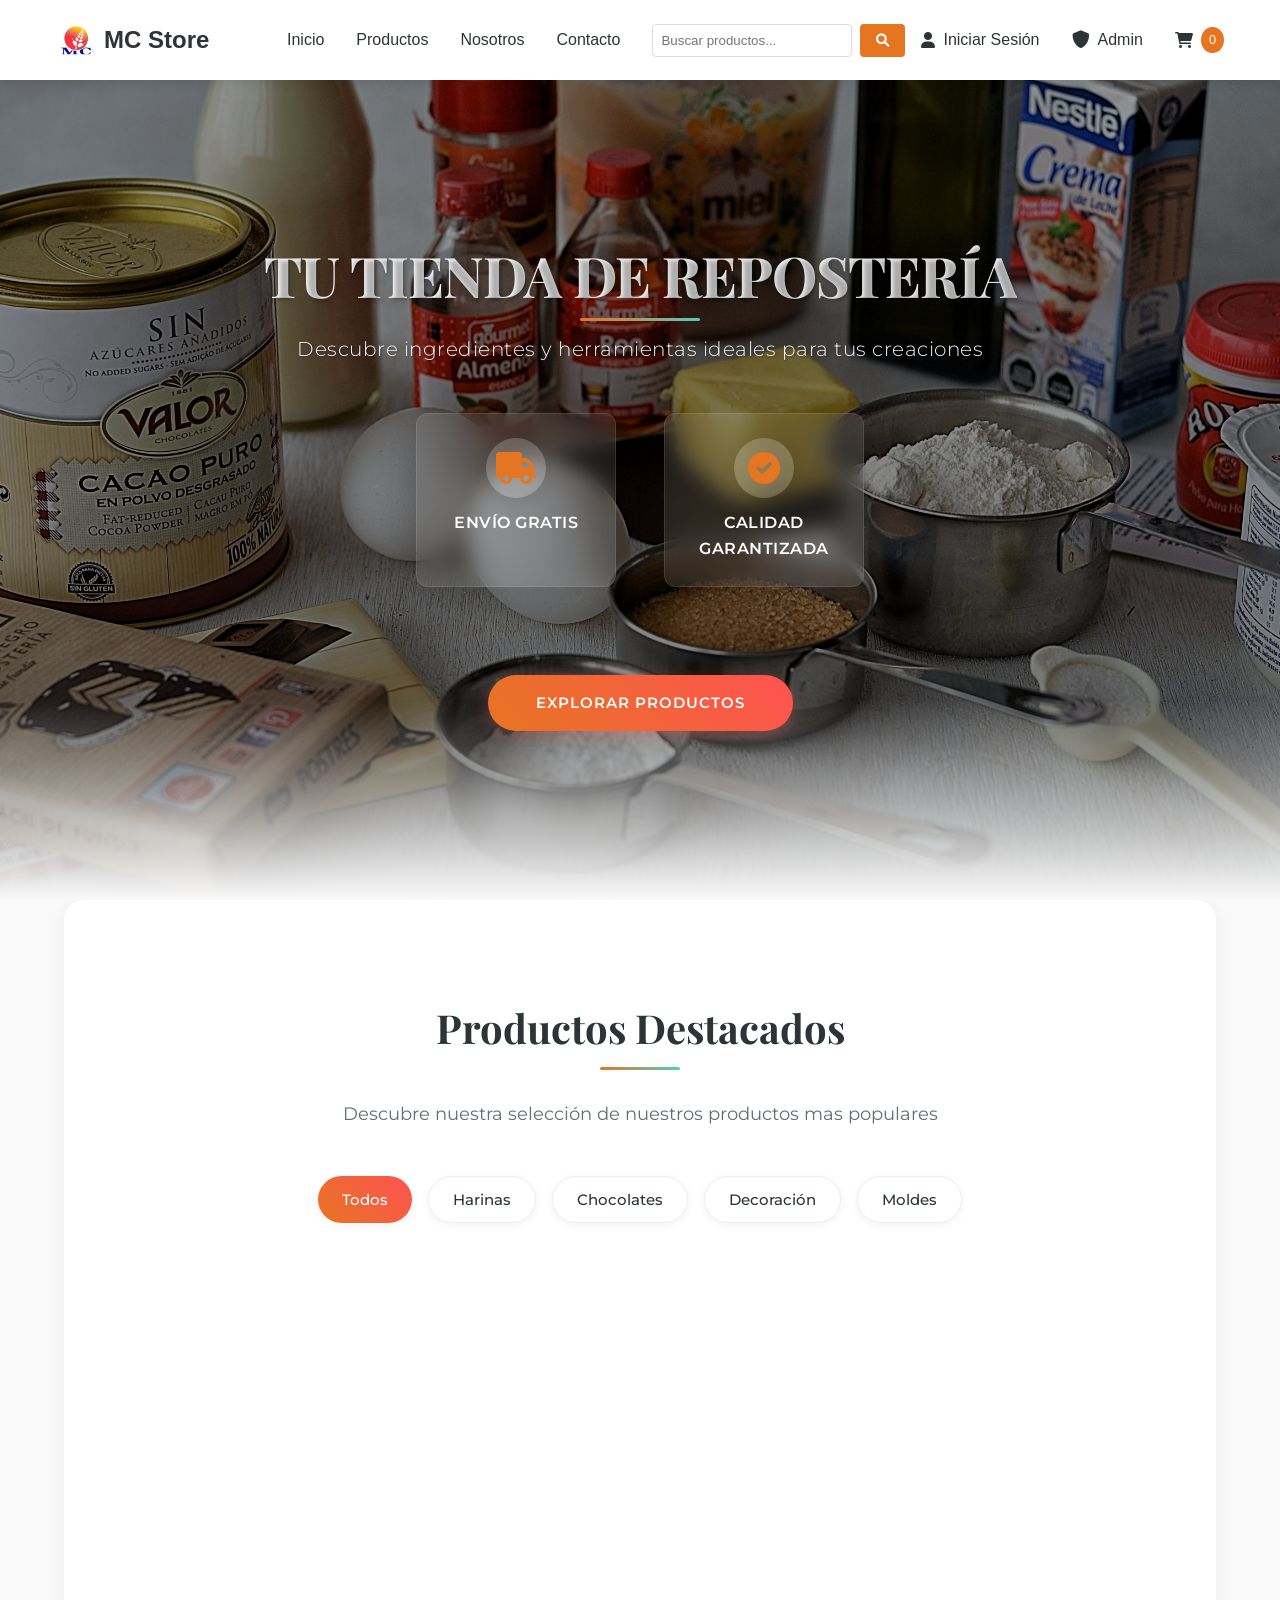
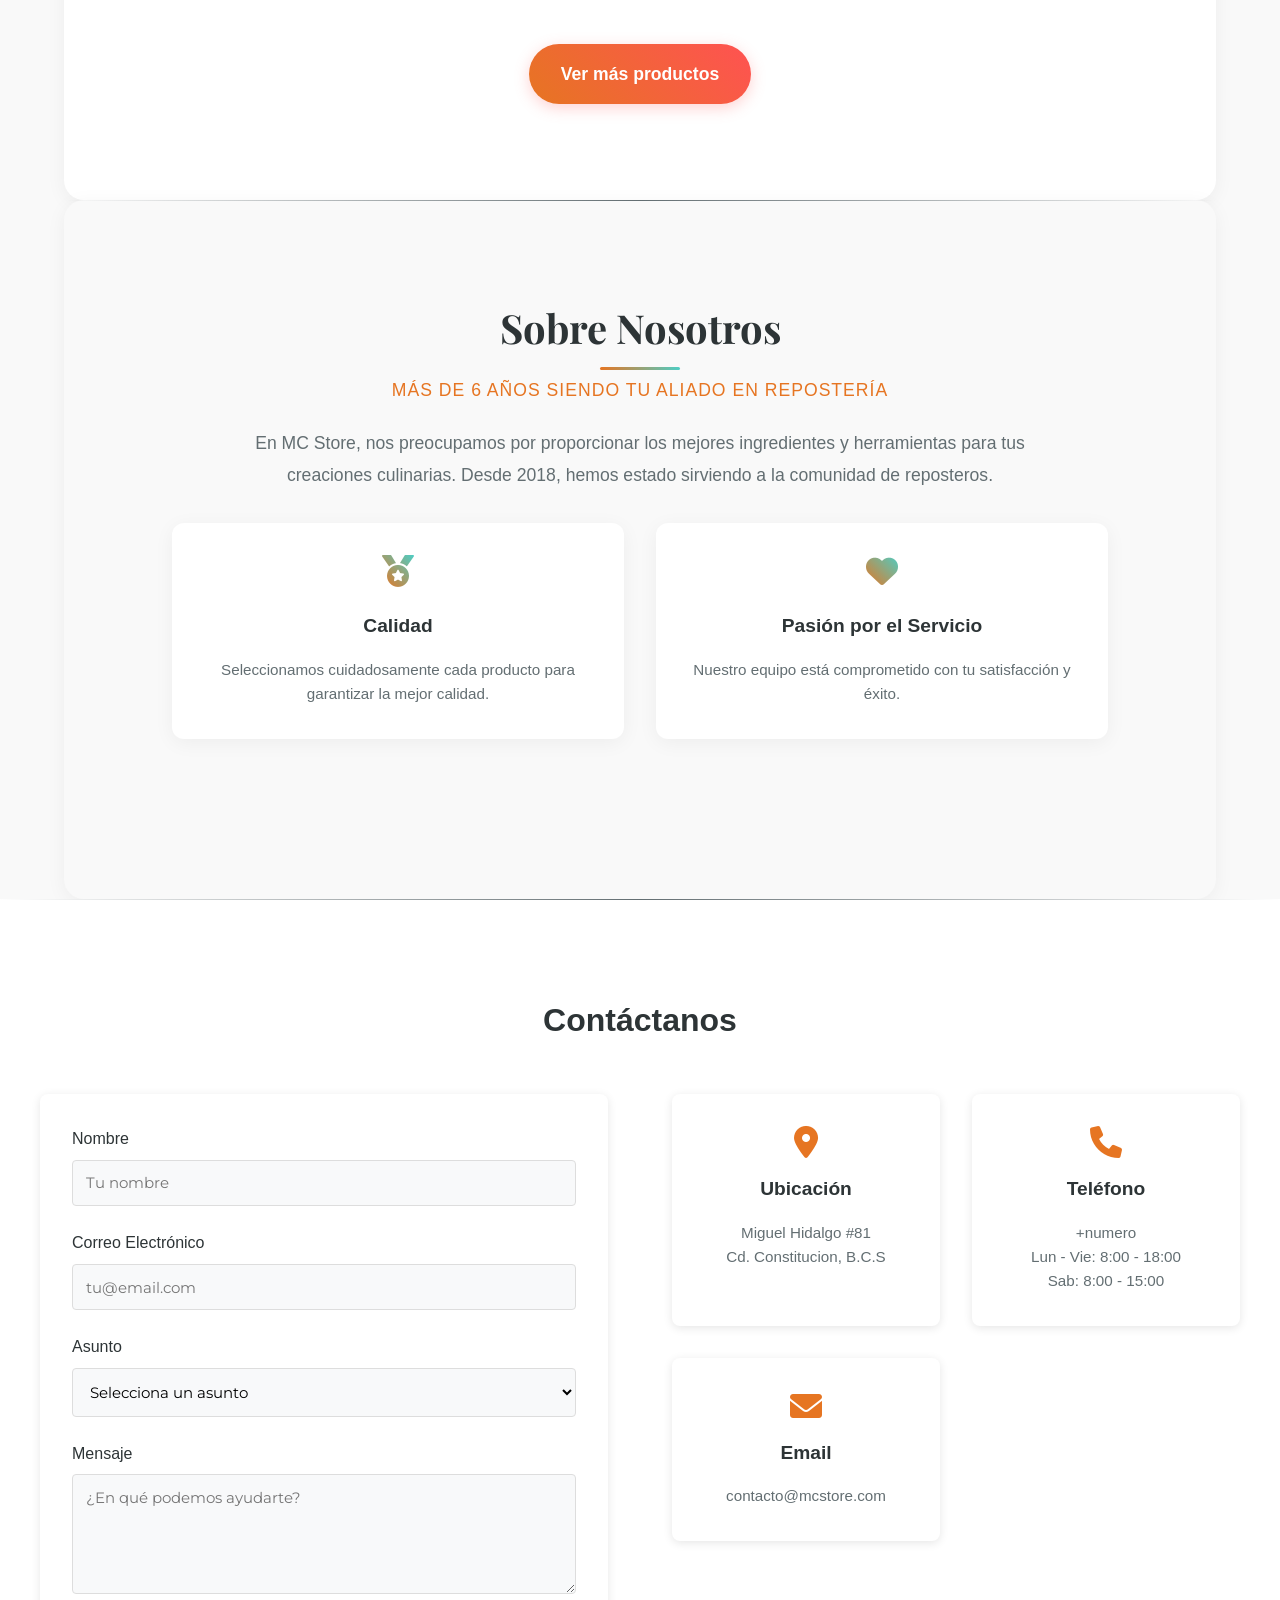
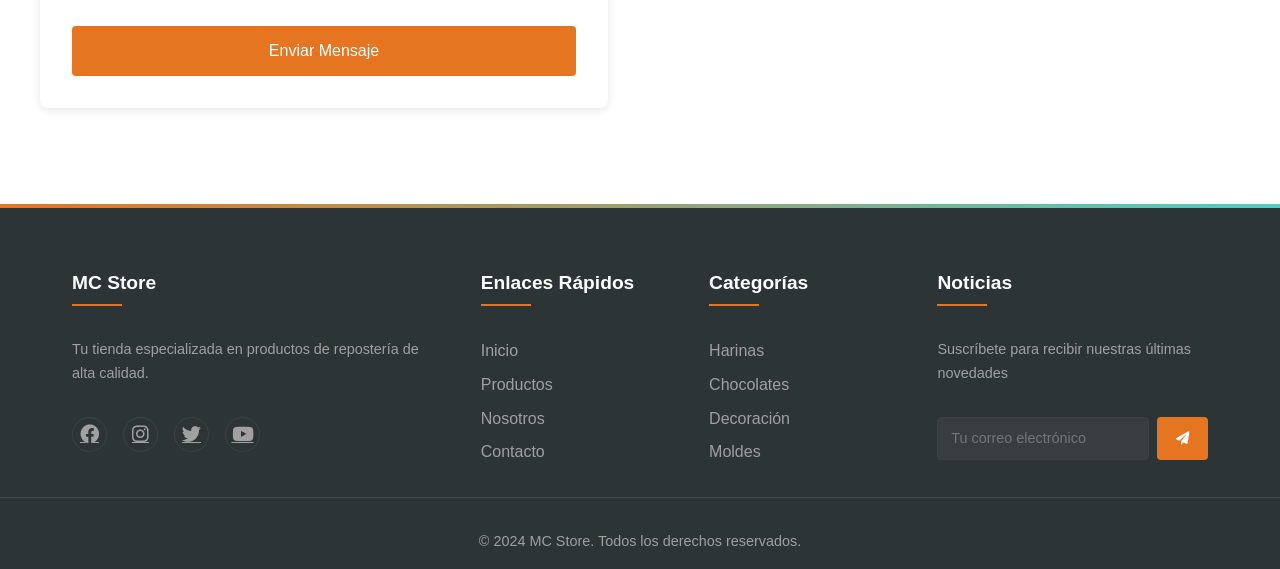
==== commit a32684b0: "Cambios de informacion en el index principal para no dar informacion falsa" ====
--- a/mcstore-project/public/index.html
+++ b/mcstore-project/public/index.html
@@ -49,7 +49,7 @@
     <section class="hero" id="inicio">
         <div class="hero-content">
             <h1>Tu Tienda de Repostería</h1>
-            <p class="hero-subtitle">Descubre ingredientes premium y herramientas profesionales para tus creaciones</p>
+            <p class="hero-subtitle">Descubre ingredientes y herramientas ideales para tus creaciones</p>
             <div class="hero-features">
                 <div class="feature">
                     <i class="fas fa-truck"></i>
@@ -58,10 +58,6 @@
                 <div class="feature">
                     <i class="fas fa-check-circle"></i>
                     <span>Calidad Garantizada</span>
-                </div>
-                <div class="feature">
-                    <i class="fas fa-headset"></i>
-                    <span>Soporte 24/7</span>
                 </div>
             </div>
             <a href="#productos" class="cta-button">Explorar Productos</a>
@@ -72,7 +68,7 @@
     <section class="featured-products" id="productos">
         <div class="section-header">
             <h2>Productos Destacados</h2>
-            <p>Descubre nuestra selección de ingredientes premium para tus creaciones</p>
+            <p>Descubre nuestra selección de nuestros productos mas populares</p>
         </div>
         <div class="category-filter">
             <button class="active" data-category="todos">Todos</button>
@@ -94,12 +90,12 @@
         <div class="about-content">
             <div class="about-text">
                 <h2>Sobre Nosotros</h2>
-                <p class="subtitle">Más de 10 años siendo tu aliado en repostería</p>
-                <p class="description">En MC Store, nos apasiona proporcionar los mejores ingredientes y herramientas para tus creaciones culinarias. Desde 2013, hemos estado sirviendo a la comunidad de reposteros con productos de la más alta calidad.</p>
+                <p class="subtitle">Más de 6 años siendo tu aliado en repostería</p>
+                <p class="description">En MC Store, nos preocupamos por proporcionar los mejores ingredientes y herramientas para tus creaciones culinarias. Desde 2018, hemos estado sirviendo a la comunidad de reposteros.</p>
                 <div class="about-features">
                     <div class="about-feature">
                         <i class="fas fa-medal"></i>
-                        <h3>Calidad Premium</h3>
+                        <h3>Calidad</h3>
                         <p>Seleccionamos cuidadosamente cada producto para garantizar la mejor calidad.</p>
                     </div>
                     <div class="about-feature">
@@ -107,25 +103,6 @@
                         <h3>Pasión por el Servicio</h3>
                         <p>Nuestro equipo está comprometido con tu satisfacción y éxito.</p>
                     </div>
-                    <div class="about-feature">
-                        <i class="fas fa-leaf"></i>
-                        <h3>Productos Frescos</h3>
-                        <p>Garantizamos la frescura y calidad de todos nuestros ingredientes.</p>
-                    </div>
-                </div>
-            </div>
-            <div class="about-stats">
-                <div class="stat">
-                    <span class="number">10k+</span>
-                    <span class="label">Clientes Satisfechos</span>
-                </div>
-                <div class="stat">
-                    <span class="number">1000+</span>
-                    <span class="label">Productos</span>
-                </div>
-                <div class="stat">
-                    <span class="number">24/7</span>
-                    <span class="label">Soporte</span>
                 </div>
             </div>
         </div>
@@ -135,7 +112,6 @@
     <section class="contact" id="contacto">
         <div class="section-header">
             <h2>Contáctanos</h2>
-            <p>Estamos aquí para ayudarte</p>
         </div>
         <div class="contact-container">
             <form id="contactForm" class="contact-form">
@@ -169,16 +145,17 @@
                         <i class="fas fa-map-marker-alt"></i>
                         <h3>Ubicación</h3>
                     </div>
-                    <p>Av. Principal 123</p>
-                    <p>Ciudad, País</p>
+                    <p>Miguel Hidalgo #81</p>
+                    <p>Cd. Constitucion, B.C.S</p>
                 </div>
                 <div class="info-card">
                     <div class="info-header">
                         <i class="fas fa-phone"></i>
                         <h3>Teléfono</h3>
                     </div>
-                    <p>+123 456 789</p>
-                    <p>Lun - Sáb: 9:00 - 18:00</p>
+                    <p>+numero</p>
+                    <p>Lun - Vie: 8:00 - 18:00</p>
+                    <p>Sab: 8:00 - 15:00</p>
                 </div>
                 <div class="info-card">
                     <div class="info-header">
@@ -186,7 +163,6 @@
                         <h3>Email</h3>
                     </div>
                     <p>contacto@mcstore.com</p>
-                    <p>soporte@mcstore.com</p>
                 </div>
             </div>
         </div>
--- a/mcstore-project/public/css/styles.css
+++ b/mcstore-project/public/css/styles.css
@@ -1,6 +1,6 @@
 /* Variables globales */
 :root {
-    --primary-color: #ff6b6b;
+    --primary-color: rgb(230, 117, 34 );
     --secondary-color: #4ecdc4;
     --dark-color: #2d3436;
     --light-color: #f9f9f9;
@@ -622,7 +622,7 @@
 
 .about-features {
     display: grid;
-    grid-template-columns: repeat(3, 1fr);
+    grid-template-columns: repeat(2, 1fr);
     gap: 2rem;
     margin-bottom: 4rem;
     width: 100%;
@@ -661,34 +661,6 @@
     color: var(--gray-color);
     font-size: 0.95rem;
     line-height: 1.6;
-}
-
-.about-stats {
-    display: grid;
-    grid-template-columns: repeat(3, 1fr);
-    gap: 2rem;
-}
-
-.stat {
-    display: flex;
-    flex-direction: column;
-    align-items: center;
-    gap: 0.5rem;
-}
-
-.stat .number {
-    font-size: 2.5rem;
-    font-weight: 700;
-    color: var(--primary-color);
-    font-family: 'Montserrat', sans-serif;
-}
-
-.stat .label {
-    color: var(--gray-color);
-    font-size: 1rem;
-    font-weight: 500;
-    text-transform: uppercase;
-    letter-spacing: 1px;
 }
 
 @media (max-width: 768px) {
